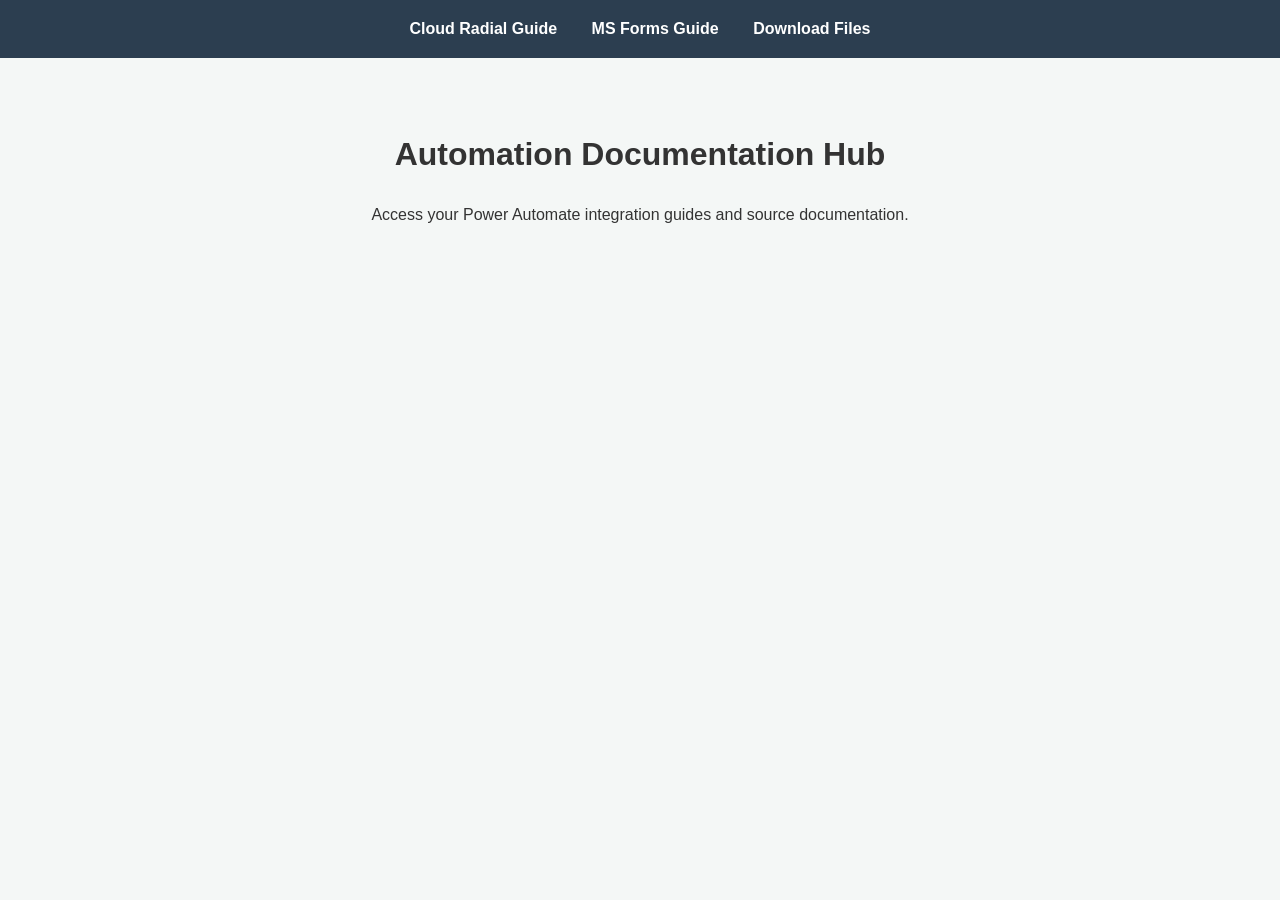
==== index.html @ c102e759 "Add files via upload" ====
<!DOCTYPE html>
<html lang="en">
<head>
    <meta charset="UTF-8">
    <title>Automation Documentation Hub</title>
    <style>
        body { font-family: 'Segoe UI', sans-serif; line-height: 1.6; color: #333; margin: 0; padding: 0; background-color: #f4f7f6; }
        nav { background: #2c3e50; padding: 1rem; text-align: center; }
        nav a { color: white; margin: 0 15px; text-decoration: none; font-weight: bold; }
        nav a:hover { color: #3498db; }
        .hero { padding: 50px 20px; text-align: center; }
        .container { max-width: 800px; margin: 20px auto; padding: 20px; background: white; border-radius: 8px; box-shadow: 0 2px 5px rgba(0,0,0,0.1); }
    </style>
</head>
<body>

    <nav>
        <a href="power-automate-to-cloud-radial.html">Cloud Radial Guide</a>
        <a href="power-automate-to-microsoft-forms.html">MS Forms Guide</a>
        <a href="downloads.html">Download Files</a>
    </nav>

    <div class="hero">
        <h1>Automation Documentation Hub</h1>
        <p>Access your Power Automate integration guides and source documentation.</p>
    </div>

</body>
</html>
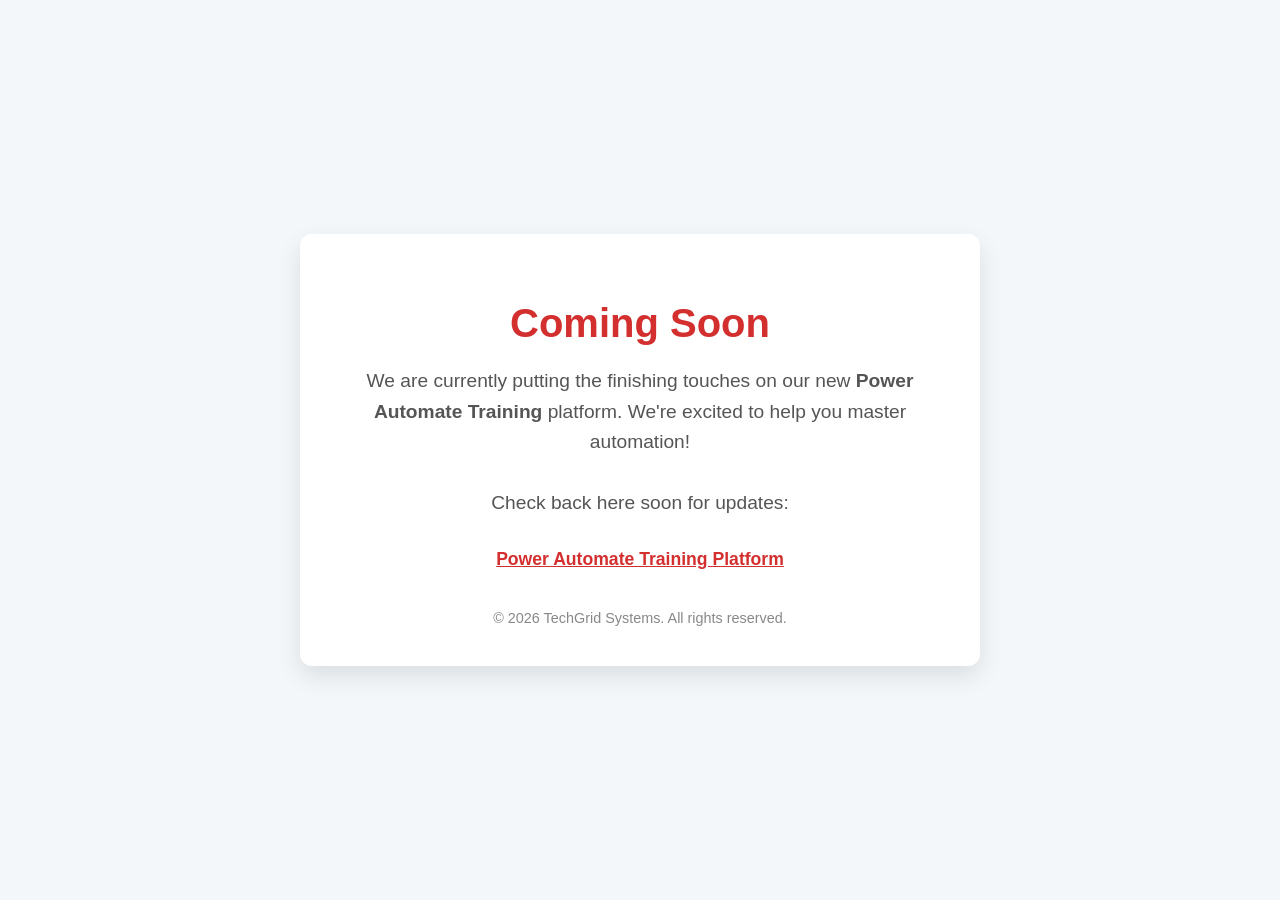
==== commit a8b11869: "Create index.html" ====
--- a/index.html
+++ b/index.html
@@ -2,28 +2,61 @@
 <html lang="en">
 <head>
     <meta charset="UTF-8">
-    <title>Automation Documentation Hub</title>
+    <meta name="viewport" content="width=device-width, initial-scale=1.0">
+    <title>Coming Soon | Power Automate Training</title>
     <style>
-        body { font-family: 'Segoe UI', sans-serif; line-height: 1.6; color: #333; margin: 0; padding: 0; background-color: #f4f7f6; }
-        nav { background: #2c3e50; padding: 1rem; text-align: center; }
-        nav a { color: white; margin: 0 15px; text-decoration: none; font-weight: bold; }
-        nav a:hover { color: #3498db; }
-        .hero { padding: 50px 20px; text-align: center; }
-        .container { max-width: 800px; margin: 20px auto; padding: 20px; background: white; border-radius: 8px; box-shadow: 0 2px 5px rgba(0,0,0,0.1); }
+        body {
+            margin: 0;
+            padding: 0;
+            font-family: 'Segoe UI', Tahoma, Geneva, Verdana, sans-serif;
+            background-color: #f4f7f9;
+            color: #333;
+            display: flex;
+            justify-content: center;
+            align-items: center;
+            height: 100vh;
+            text-align: center;
+        }
+        .container {
+            max-width: 600px;
+            padding: 40px;
+            background: #ffffff;
+            border-radius: 12px;
+            box-shadow: 0 10px 25px rgba(0,0,0,0.1);
+        }
+        h1 {
+            color: #d32f2f;
+            font-size: 2.5em;
+            margin-bottom: 20px;
+        }
+        p {
+            font-size: 1.2em;
+            line-height: 1.6;
+            margin-bottom: 30px;
+            color: #555;
+        }
+        .link {
+            font-weight: bold;
+            text-decoration: underline;
+            color: #d32f2f;
+            font-size: 1.1em;
+        }
+        .footer {
+            margin-top: 40px;
+            font-size: 0.9em;
+            color: #888;
+        }
     </style>
 </head>
 <body>
-
-    <nav>
-        <a href="power-automate-to-cloud-radial.html">Cloud Radial Guide</a>
-        <a href="power-automate-to-microsoft-forms.html">MS Forms Guide</a>
-        <a href="downloads.html">Download Files</a>
-    </nav>
-
-    <div class="hero">
-        <h1>Automation Documentation Hub</h1>
-        <p>Access your Power Automate integration guides and source documentation.</p>
+    <div class="container">
+        <h1>Coming Soon</h1>
+        <p>We are currently putting the finishing touches on our new <strong>Power Automate Training</strong> platform. We're excited to help you master automation!</p>
+        <p>Check back here soon for updates:</p>
+        <a href="https://power-automate-training.techgrid-systems.org.uk/" class="link">Power Automate Training Platform</a>
+        <div class="footer">
+            &copy; 2026 TechGrid Systems. All rights reserved.
+        </div>
     </div>
-
 </body>
 </html>
